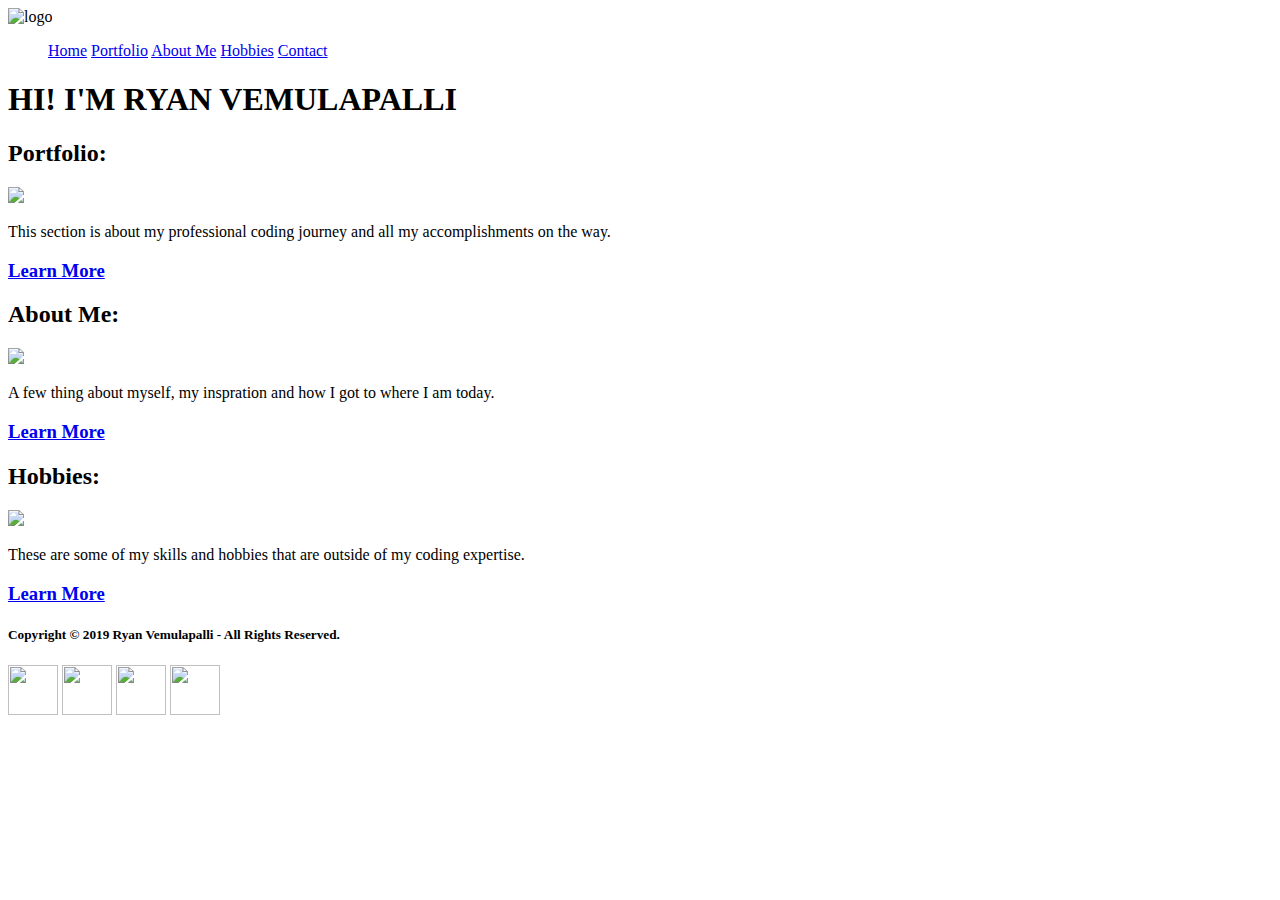
==== Index.html @ acca9470 "Add files via upload" ====
<!DOCTYPE html>
<html lang="en">
      <head>
      		<title>RV's Personal Site</title>
			<link href="css/genCSS.css" type="text/css" rel="stylesheet" />
			<link href="css/headerCSS.css" type="text/css" rel="stylesheet" />
			<link href="css/footerCSS.css" type="text/css" rel="stylesheet" />
			<link href="css/index/mainpicCSS.css" type="text/css" rel="stylesheet" />
			<link href="css/index/wrapperCSS.css" type="text/css" rel="stylesheet" />
      </head>
	  
      <body>
	  		<div class="header">
				 <div>
				 	  <img class="logo" src="images/logotransparent.png" alt="logo" />
				 </div> <!--End-->
				 <div class="nav">
				 	  <ul>
					  	  <a href="Index.html">Home</a>
						  <a href="Portfolio.html">Portfolio</a>
						  <a href="AboutMe.html">About Me</a>
						  <a href="Skills.html">Hobbies</a>
						  <a href="ContactMe.html">Contact</a>
					  </ul>
				 </div><!--End of nav-->
			</div><!--End of header-->
			
			<div id="mainpic">
   				 <h1 class="name">HI! I'M RYAN VEMULAPALLI</h1>
			</div><!--End of maineyecatch-->
			
			<div class="wrapper">
   			 	 <div id="section1">
				  	  <h2 class="heading">Portfolio:</h2>
			 	  	  <img class="sectionimg" src="images/PortfolioImg.jpeg" />
			 	  	  <p class="sectionp">This section is about my professional coding journey and all my accomplishments on the way.</p>
					  <a href="Portfolio.html"><h3 class="learnmore">Learn More</h3></a>
			     </div><!--End of sections-->
			 	 <div id="section2">
			 	  	  <h2 class="heading">About Me:</h2>
			 	  	  <img class="sectionimg" src="images/AboutMeImg.jpg" />
  			 	  	  <p class="sectionp">A few thing about myself, my inspration and how I got to where I am today.</p>
					  <a href="AboutMe.html"><h3 class="learnmore">Learn More</h3></a>
			     </div><!--End of sections-->
			 	 <div id="section3">
			 	  	  <h2 class="heading">Hobbies:</h2>
			 	  	  <img class="sectionimg" src="images/SkillsImg.jpg" />
			 	  	  <p class="sectionp">These are some of my skills and hobbies that are outside of my coding expertise.</p>
					  <a href="Skills.html"><h3 class="learnmore">Learn More</h3></a>
			     </div><!--End of sections-->
			</div><!--End of wrapper-->
			
			<div class="footer">
   				 <h5 class="rights">Copyright &copy; 2019 Ryan Vemulapalli - All Rights Reserved.</h5>
   				 <img class="socialm" src="images/facebooklogo.png" href="http://www.google.ca" height="50" width="50" />
				 <img class="socialm" src="images/twitterlogo.png" href="" height="50" width="50" />
				 <img class="socialm" src="images/youtubelogo.png" href="" height="50" width="50" />
				 <img class="socialm" src="images/instalogo.png" href="http://www.ryanv.ca" height="50" width="50" />
   		    </div><!--End of footer-->
      </body>
</html>
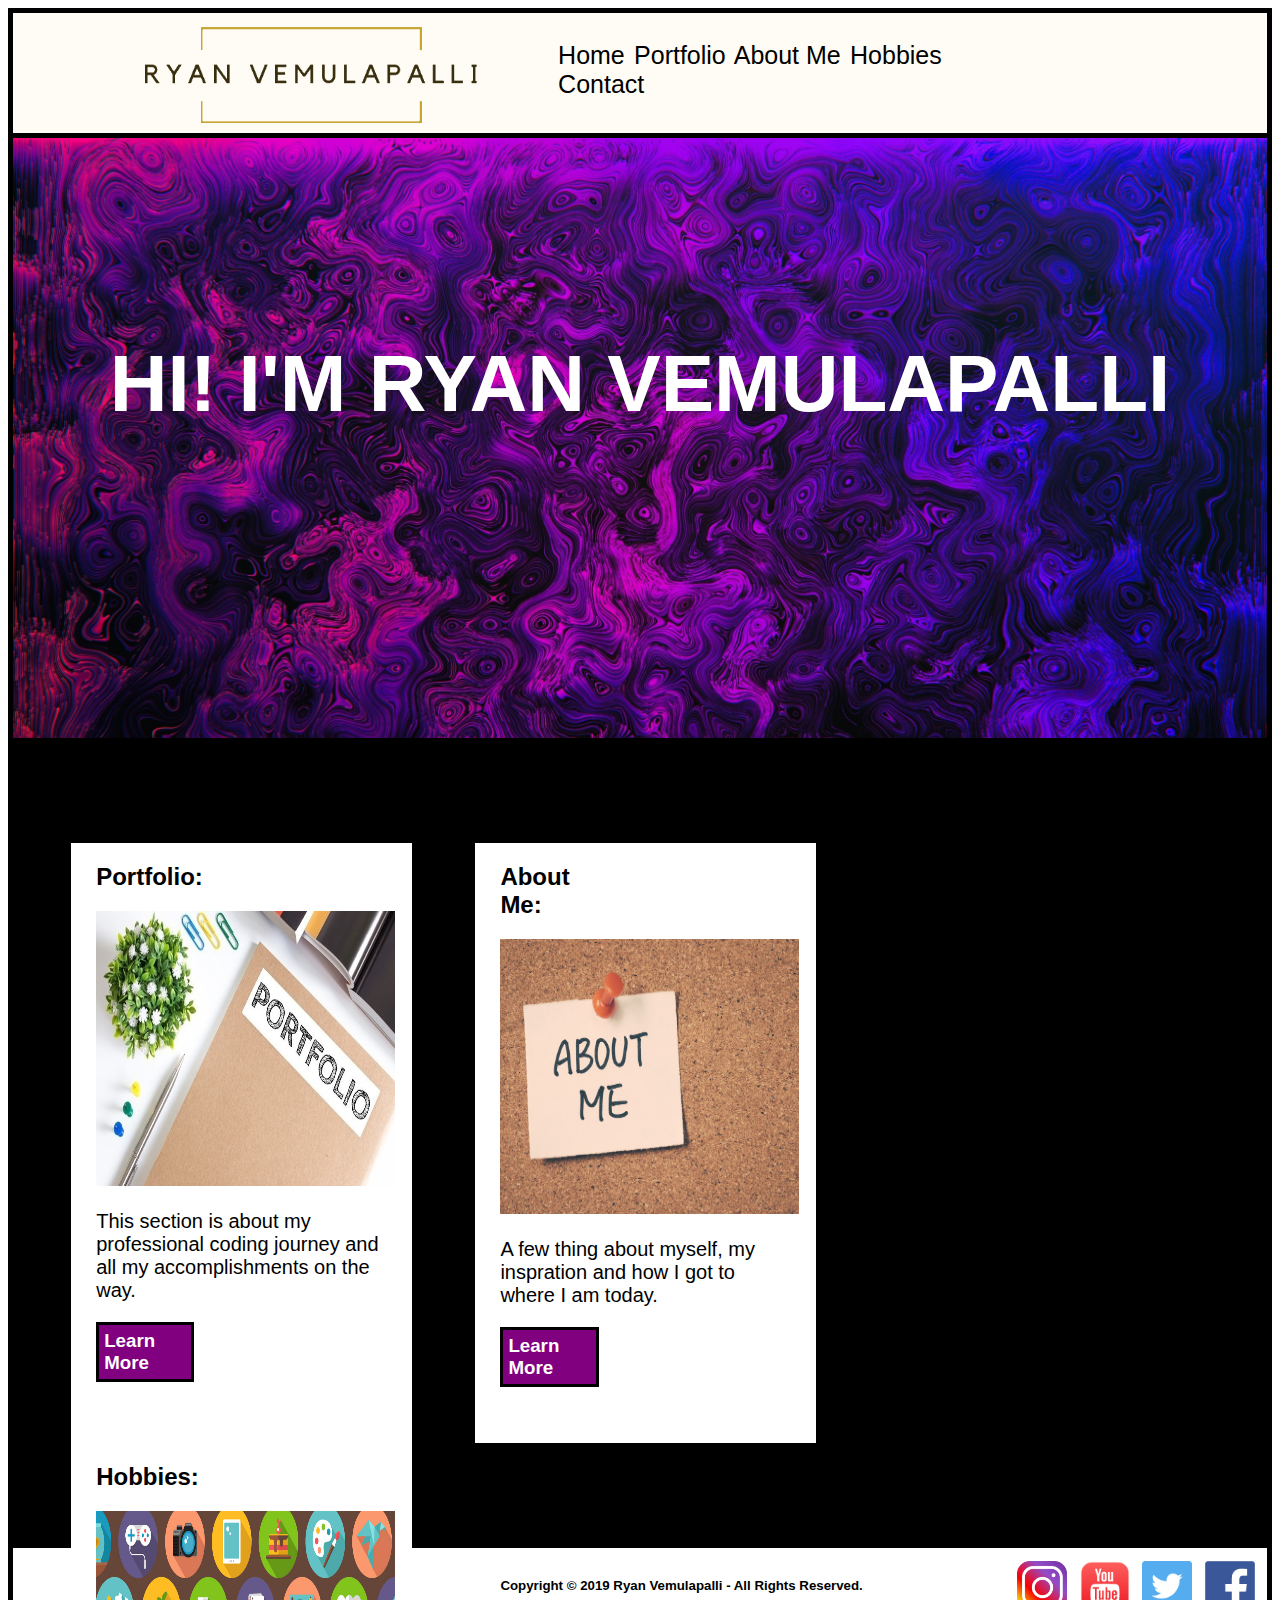
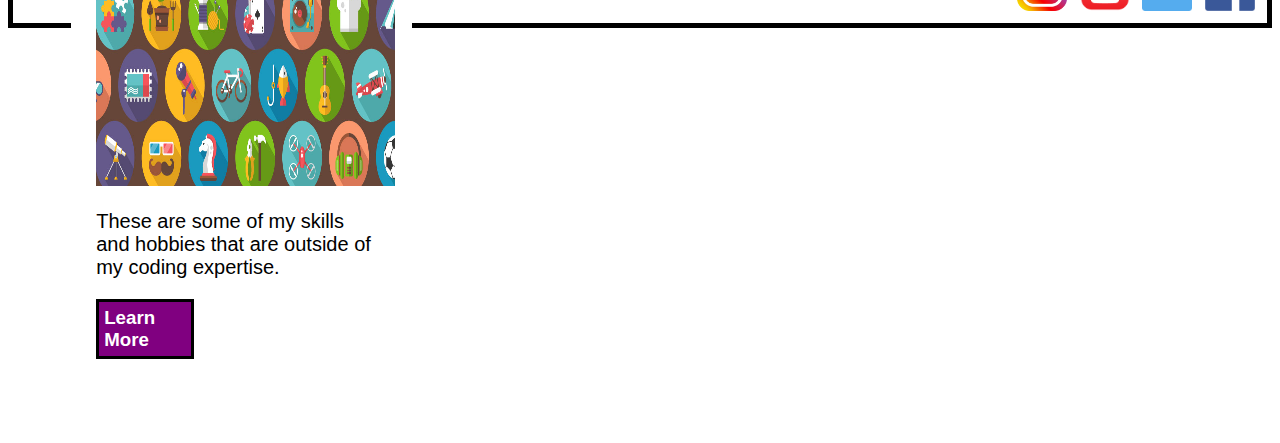
==== commit df368fa0: "Add files via upload" ====
--- a/Index.html
+++ b/Index.html
@@ -1,5 +1,7 @@
 <!DOCTYPE html>
-<html lang="en">
+<html>
+<!--
+<meta name="viewport" content="width=device-width, initial-scale=1.0">-->
       <head>
       		<title>RV's Personal Site</title>
 			<link href="css/genCSS.css" type="text/css" rel="stylesheet" />
@@ -11,18 +13,23 @@
 	  
       <body>
 	  		<div class="header">
-				 <div>
-				 	  <img class="logo" src="images/logotransparent.png" alt="logo" />
-				 </div> <!--End-->
-				 <div class="nav">
-				 	  <ul>
-					  	  <a href="Index.html">Home</a>
-						  <a href="Portfolio.html">Portfolio</a>
-						  <a href="AboutMe.html">About Me</a>
-						  <a href="Skills.html">Hobbies</a>
-						  <a href="ContactMe.html">Contact</a>
-					  </ul>
-				 </div><!--End of nav-->
+				 <div class="logonav">
+				 	  <div id="logo">
+				 	  	   <img class="logo" src="images/logotransparent.png" alt="logo" />
+				 	  </div> <!--End-->
+					  <div id="line">
+					  	   <img src="images/HeaderLine.png" width="5" height="100" alt="" border="0">
+					  </div>
+				 	  <div class="nav">
+				 	  	   <ul>
+					  	   	   <a href="Index.html">Home</a>
+						  	   <a href="Portfolio.html">Portfolio</a>
+						 	   <a href="AboutMe.html">About Me</a>
+						  	   <a href="Skills.html">Hobbies</a>
+						  	   <a href="ContactMe.html">Contact</a>
+					  	   </ul>
+				 	  </div><!--End of nav-->
+				 </div>
 			</div><!--End of header-->
 			
 			<div id="mainpic">
--- a/css/genCSS.css
+++ b/css/genCSS.css
@@ -0,0 +1,6 @@
+/* Default CSS */
+/* Generated by the CoffeeCup HTML Editor - www.coffeecup.com */
+
+body { 
+font-family: Trebuchet MS, Arial, san-sertif;
+}
--- a/css/headerCSS.css
+++ b/css/headerCSS.css
@@ -0,0 +1,80 @@
+/* Default CSS */
+/* Generated by the CoffeeCup HTML Editor - www.coffeecup.com */
+
+.header{
+max-width:percentage;
+height: 120px;
+background-color: #FFFCF5;
+border: 5px solid black;
+}
+
+.logonav{
+display: -webkit-flex;
+flex-direction: row;
+justify-content: center;
+align-items: center;
+}
+
+#logo{
+width: 18%;
+}
+
+.logo{
+height: 100px;
+margin-top: 10px;
+float:right;
+}
+
+#line{
+float:left;
+margin-top: 10px;
+margin-left: 3%;
+margin-right: 3%;
+}
+
+.nav{
+/*
+width: 26%;
+*/
+font-size: 25px;
+float:left;
+}
+
+
+ul{
+display:inline;
+padding-left: 0%;
+}
+
+a{
+text-decoration:none;
+margin-right: 0.5%;
+}
+
+/* unvisited link */
+a:link {
+  color: black;
+}
+
+/* visited link */
+a:visited {
+  color: black;
+}
+
+/* mouse over link */
+a:hover {
+  color: #9C824A;
+}
+
+/* selected link */
+a:active {
+  color: #9C824A;
+}
+
+/*
+@media only screen and (max-width: 1695px) {
+  .nav{
+  display:none;
+  }
+}
+*/--- a/css/footerCSS.css
+++ b/css/footerCSS.css
@@ -0,0 +1,22 @@
+/* Default CSS */
+/* Generated by the CoffeeCup HTML Editor - www.coffeecup.com */
+
+.footer{
+height: 75px;
+border: 5px solid black;
+}
+
+.rights{
+width: 500px;
+float:left;
+margin-top: 30px;
+margin-bottom: 25px;
+margin-left: 25px;
+}
+
+.socialm{
+float:right;
+margin-top: 12.5px;
+margin-bottom: 12.5px;
+margin-right: 12.5px;
+}--- a/css/index/mainpicCSS.css
+++ b/css/index/mainpicCSS.css
@@ -0,0 +1,22 @@
+/* Default CSS */
+/* Generated by the CoffeeCup HTML Editor - www.coffeecup.com */
+
+#mainpic{
+background-image:url("../../images/Back3.jpg");
+background-repeat:no-repeat;
+background-size:100%;
+height: 600px;
+border: 5px solid black;
+border-top: 0px solid black;
+}
+
+.name{
+color: white;
+font-size: 80px;
+text-align:center;
+margin-top: 0px;
+padding-top: 200px;
+position:relative;
+vertical-align:middle;
+}
+
--- a/css/index/wrapperCSS.css
+++ b/css/index/wrapperCSS.css
@@ -0,0 +1,61 @@
+/* Default CSS */
+/* Generated by the CoffeeCup HTML Editor - www.coffeecup.com */
+
+.wrapper{
+width: 100%;
+height: 700px;
+padding-top: 100px;
+background-color: black;
+}
+
+#section1{
+background-color: white;
+height: 600px;
+width: 25%;
+margin-left: 5%;
+float:left;
+padding-left: 25px;
+}
+
+#section2{
+background-color: white;
+height: 600px;
+width: 25%;
+margin-left: 5%;
+float: left;
+padding-left: 25px;
+}
+
+#section3{
+background-color: white;
+height: 600px;
+width: 25%;
+margin-left: 5%;
+margin-right: 5%;
+float: left;
+padding-left: 25px;
+}
+
+.heading{
+width:30%;
+color: black;
+font-size: 24px;
+}
+
+.sectionimg{
+height: 275px;
+width: 94.5%;
+}
+
+.sectionp{
+width: 90%;
+font-size: 20px;}
+
+.learnmore{
+background-color: purple;
+color: white;
+width: 26%;
+border: 3px solid black;
+padding: 5px;
+text-decoration:none;
+}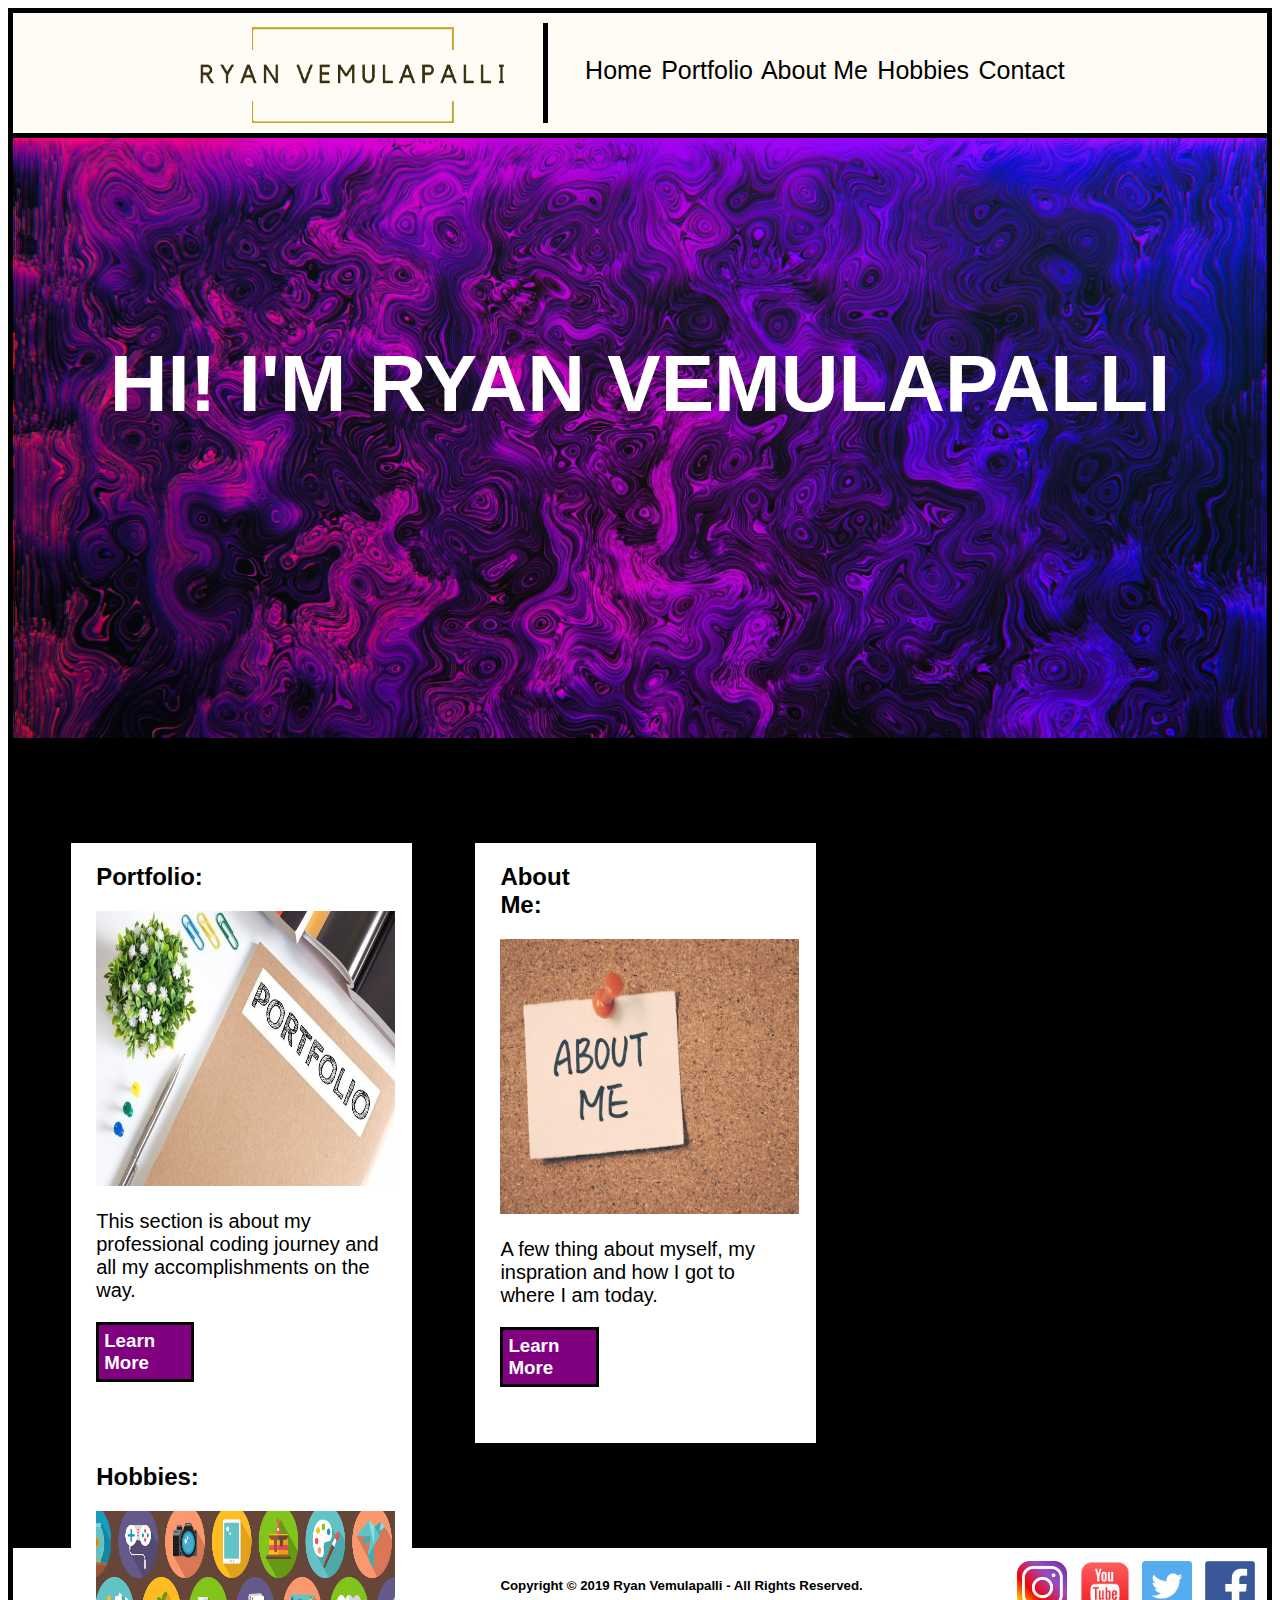
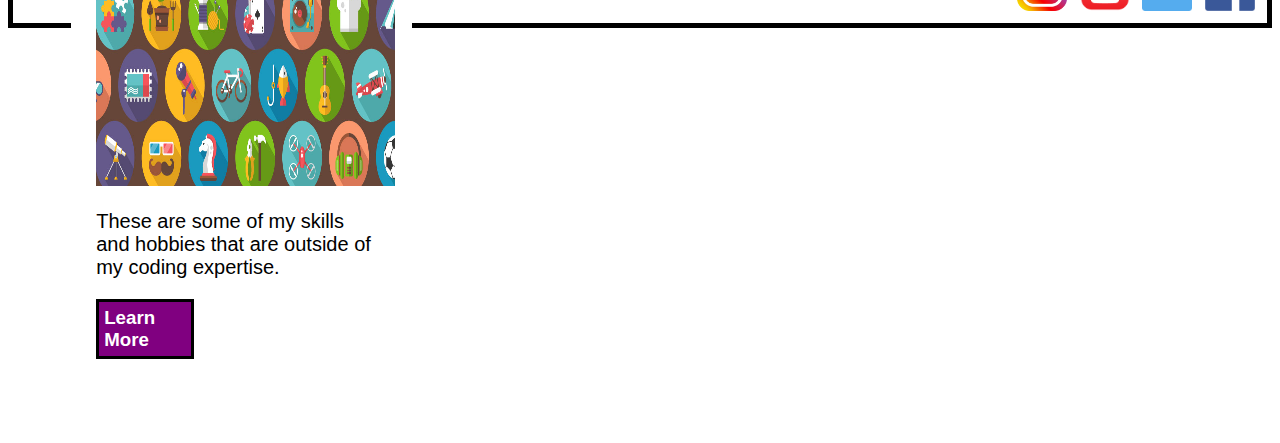
==== commit c102abe2: "Add files via upload" ====
--- a/Index.html
+++ b/Index.html
@@ -28,6 +28,7 @@
 						  	   <a href="Skills.html">Hobbies</a>
 						  	   <a href="ContactMe.html">Contact</a>
 					  	   </ul>
+			
 				 	  </div><!--End of nav-->
 				 </div>
 			</div><!--End of header-->
--- a/css/headerCSS.css
+++ b/css/headerCSS.css
@@ -16,11 +16,12 @@
 }
 
 #logo{
-width: 18%;
+width: 300px;
 }
 
 .logo{
 height: 100px;
+width: 307px;
 margin-top: 10px;
 float:right;
 }
@@ -33,9 +34,7 @@
 }
 
 .nav{
-/*
-width: 26%;
-*/
+width: 490px;
 font-size: 25px;
 float:left;
 }
@@ -71,10 +70,9 @@
   color: #9C824A;
 }
 
-/*
-@media only screen and (max-width: 1695px) {
+
+@media only screen and (max-width: 975px) {
   .nav{
   display:none;
   }
 }
-*/